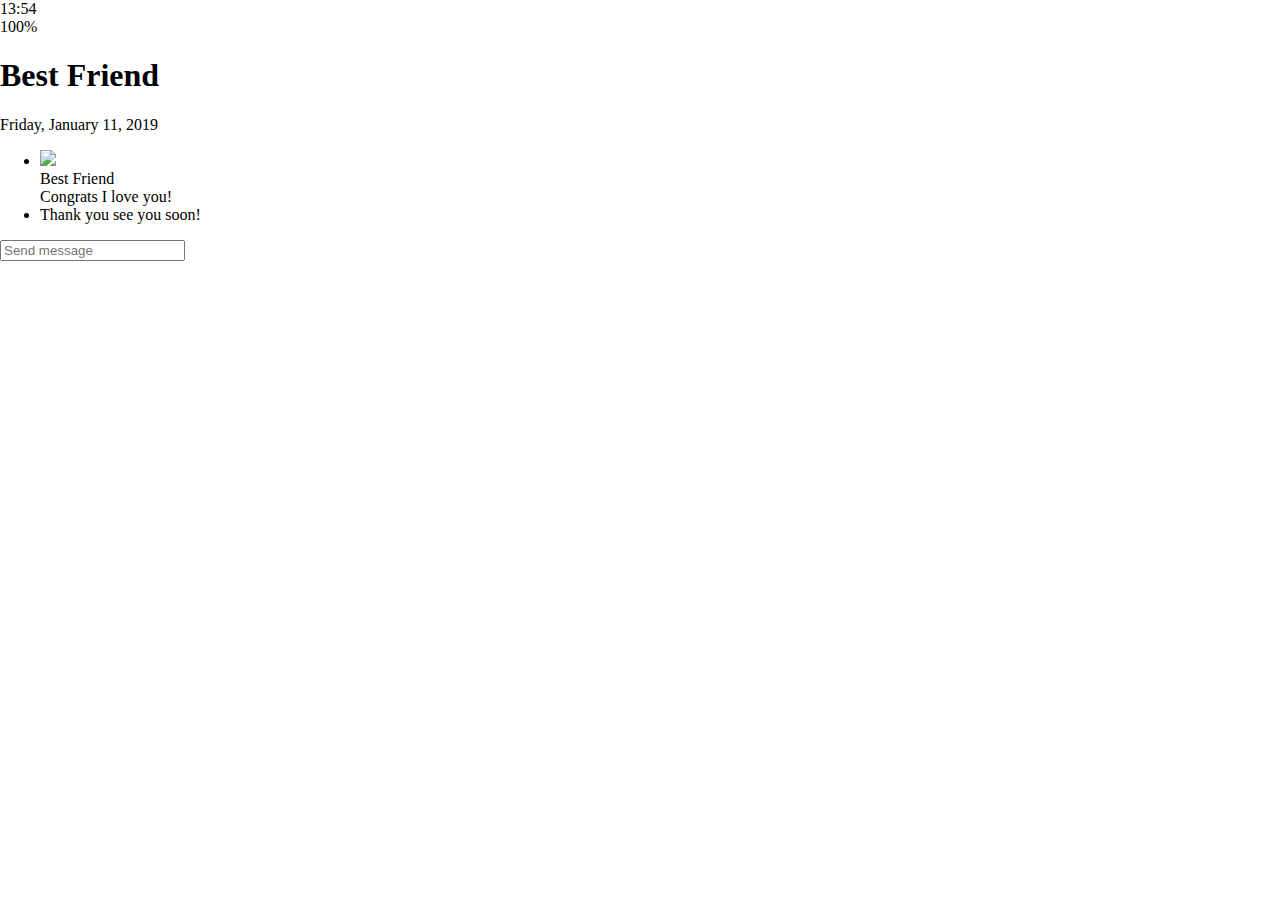
==== chat.html @ d7a87f30 "html files completed (v1)" ====
<!DOCTYPE html>
<html lang="en">
  <head>
    <meta charset="UTF-8" />
    <meta name="viewport" content="width=device-width, initial-scale=1.0" />
    <meta http-equiv="X-UA-Compatible" content="ie=edge" />
    <title>Chat|Cocoa</title>
    <link href="./styles.css" rel="stylesheet" />
    <style>
      body,
      html {
        height: 100%;
        margin: 0;
        padding: 0;
      }
    </style>
    <script
      src="https://kit.fontawesome.com/2d26018d36.js"
      crossorigin="anonymous"
    ></script>
  </head>
  <body>
    <div class="status-bar">
      <div class="status-bar__column">
        <span class="status-bar__clock">13:54</span>
      </div>
      <div class="status-bar__column">
        <i class="fas fa-clock"></i>
        <i class="fas fa-volume-mute"></i>
        <i class="fas fa-wifi"></i>
        <span class="status-bar__battery-level">100%</span>
        <i class="fas fa-battery-full"></i>
      </div>
    </div>
    <header class="header">
      <div class="header__header-column">
        <div class="header__back-btn">
          <a href="index.html">
            <i class="fas fa-arrow-left fa-2x"></i>
          </a>
        </div>
        <h1 class="header__title">Best Friend</h1>
      </div>
      <div class="header__header-column">
        <span class="header__icon">
          <i class="fas fa-search"></i>
        </span>
        <div class="header__icon">
          <i class="fas fa-bars"></i>
        </div>
      </div>
    </header>
    <main class="chat">
      <span class="chat__timestamp">Friday, January 11, 2019</span>
      <ul class="chat__messages">
        <li class="incoming-message message">
          <img src="images/avatar.png" class="g-avatar message-avatar" />
          <div class="message__content">
            <span class="message__author">Best Friend</span>
            <div class="message__bubble">Congrats I love you!</div>
          </div>
          <span class="message__timestamp"></span>
        </li>
        <li class="incoming-message message">
          <div class="message__content">
            <span class="message__timestamp"></span>
            <div class="message__bubble">Thank you see you soon!</div>
          </div>
        </li>
      </ul>
    </main>
    <div class="chat__write">
      <div class="chat__write-column"><i class="far fa-plus-square"></i></div>
      <div class="chat__write-column">
        <input
          type="text"
          placeholder="Send message"
          class="chat__write-input"
        />
      </div>
      <div class="chat__write-column">
        <span class="chat__write-icon"><i class="far fa-smile-wink"></i></span>
        <span class="chat__write-icon"><i class="fas fa-microphone"></i></span>
      </div>
    </div>
  </body>
</html>
---- styles.css ----

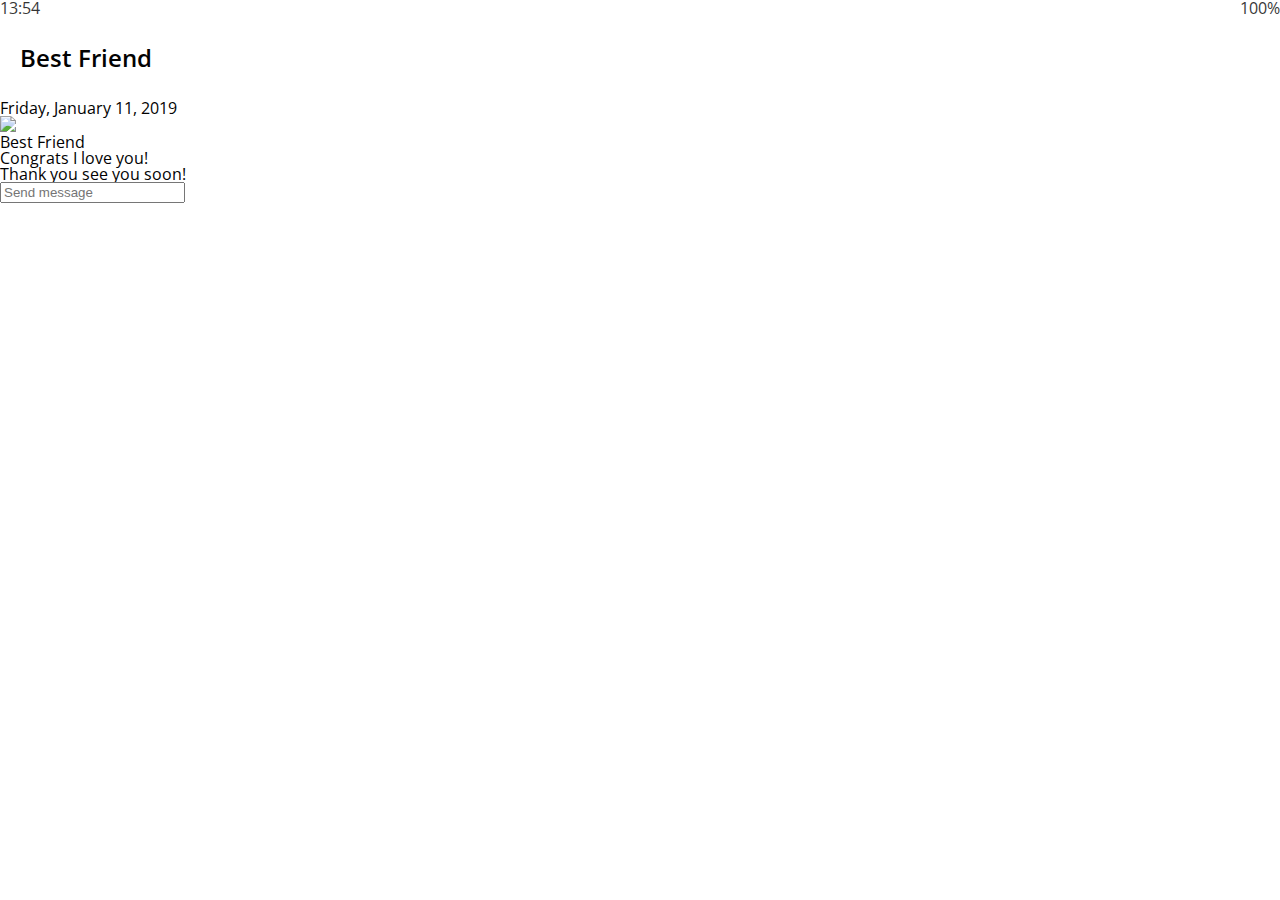
==== commit e2f1c010: "css-statusbar, header, NavigationBar, Friend component, Friends screen" ====
--- a/chat.html
+++ b/chat.html
@@ -5,7 +5,7 @@
     <meta name="viewport" content="width=device-width, initial-scale=1.0" />
     <meta http-equiv="X-UA-Compatible" content="ie=edge" />
     <title>Chat|Cocoa</title>
-    <link href="./styles.css" rel="stylesheet" />
+    <link href="css/styles.css" rel="stylesheet" />
     <style>
       body,
       html {
@@ -36,7 +36,7 @@
       <div class="header__header-column">
         <div class="header__back-btn">
           <a href="index.html">
-            <i class="fas fa-arrow-left fa-2x"></i>
+            <i class="fas fa-arrow-left"></i>
           </a>
         </div>
         <h1 class="header__title">Best Friend</h1>
@@ -45,16 +45,16 @@
         <span class="header__icon">
           <i class="fas fa-search"></i>
         </span>
-        <div class="header__icon">
+        <span class="header__icon">
           <i class="fas fa-bars"></i>
-        </div>
+        </span>
       </div>
     </header>
     <main class="chat">
       <span class="chat__timestamp">Friday, January 11, 2019</span>
       <ul class="chat__messages">
         <li class="incoming-message message">
-          <img src="images/avatar.png" class="g-avatar message-avatar" />
+          <img src="images/avatar.png" class="message-avatar" />
           <div class="message__content">
             <span class="message__author">Best Friend</span>
             <div class="message__bubble">Congrats I love you!</div>
--- a/css/styles.css
+++ b/css/styles.css
@@ -0,0 +1,24 @@
+@import url("https://fonts.googleapis.com/css?family=Open+Sans:400,600");
+@import "reset.css";
+@import "status-bar.css";
+@import "header.css";
+@import "nav-bar.css";
+@import "friend.css";
+@import "friends.css";
+
+* {
+  box-sizing: border-box;
+}
+
+body {
+  background-color: white;
+  padding: 10px 20px;
+  color: #020202;
+  font-family: "Open Sans", -apple-system, BlinkMacSystemFont, "Segoe UI",
+    Roboto, Oxygen, Ubuntu, Cantarell, "Open Sans", "Helvetica Neue", sans-serif;
+}
+
+a {
+  color: inherit;
+  text-decoration: none;
+}
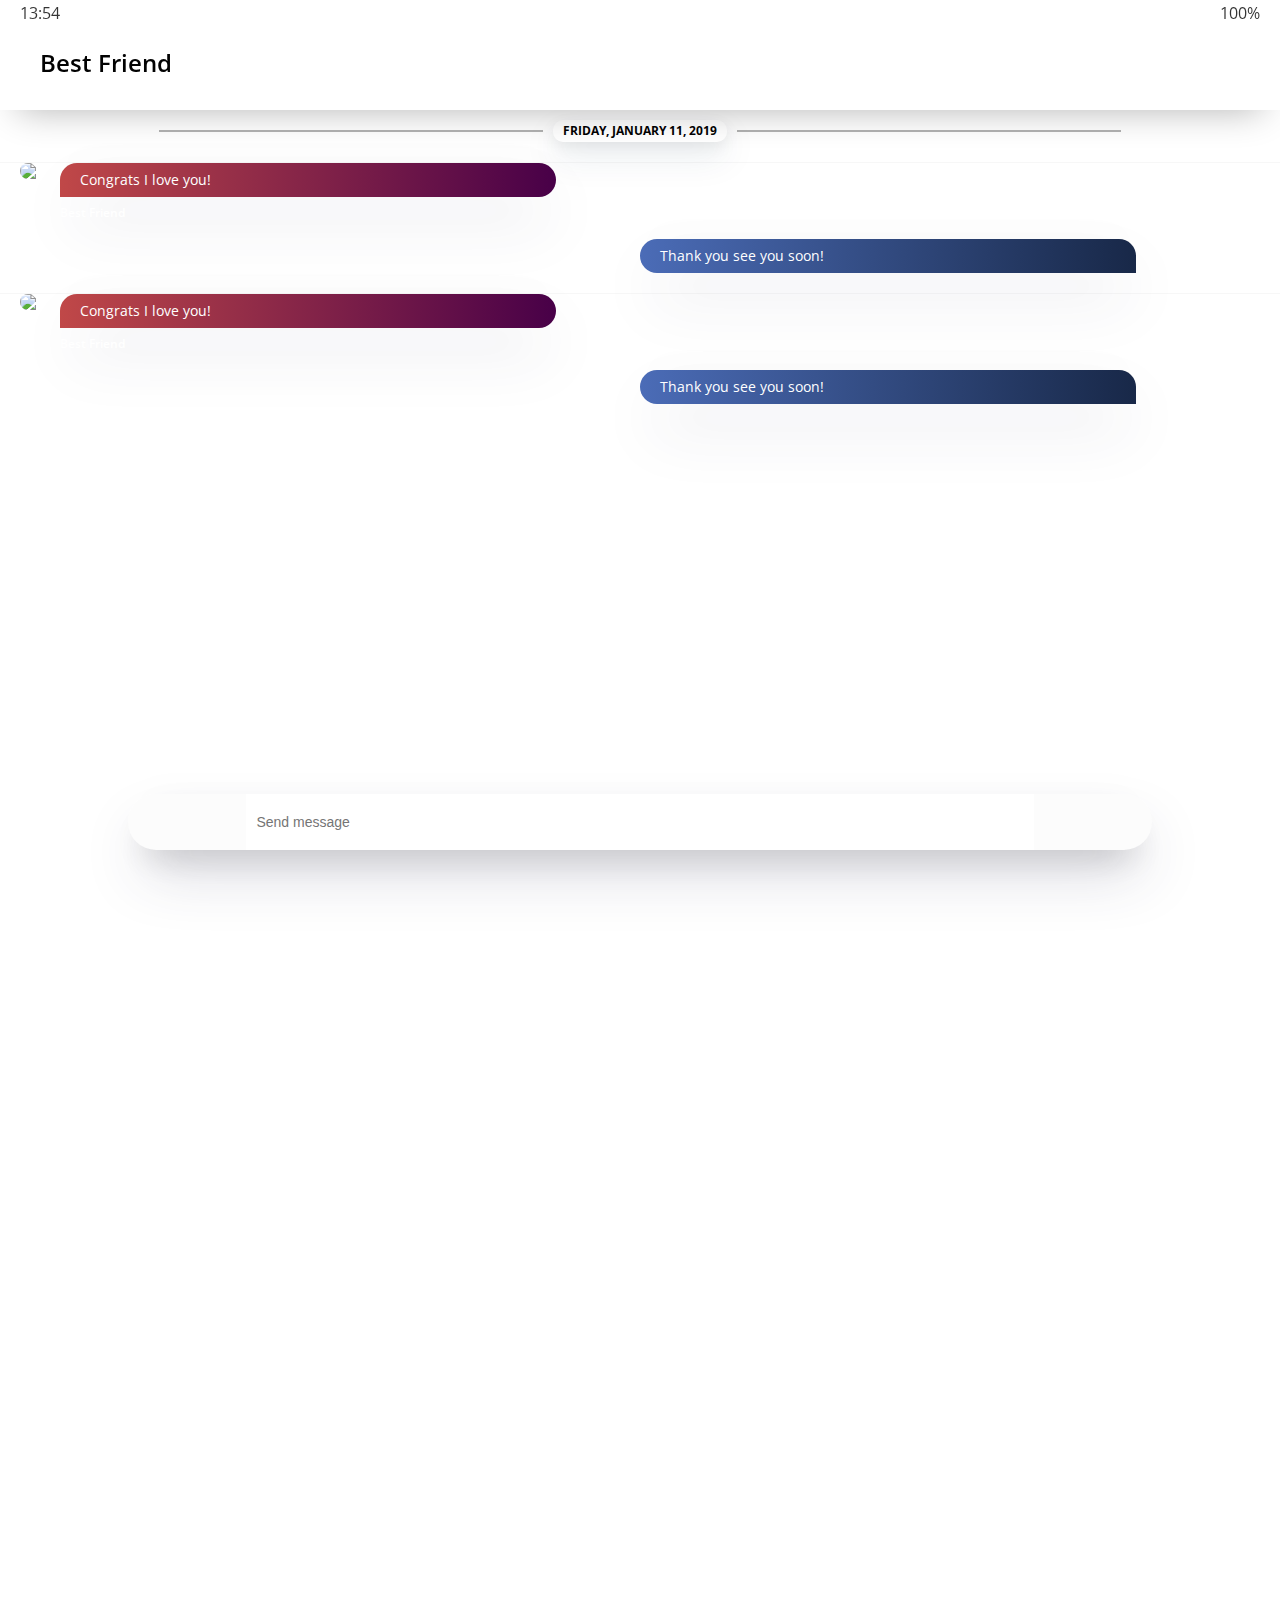
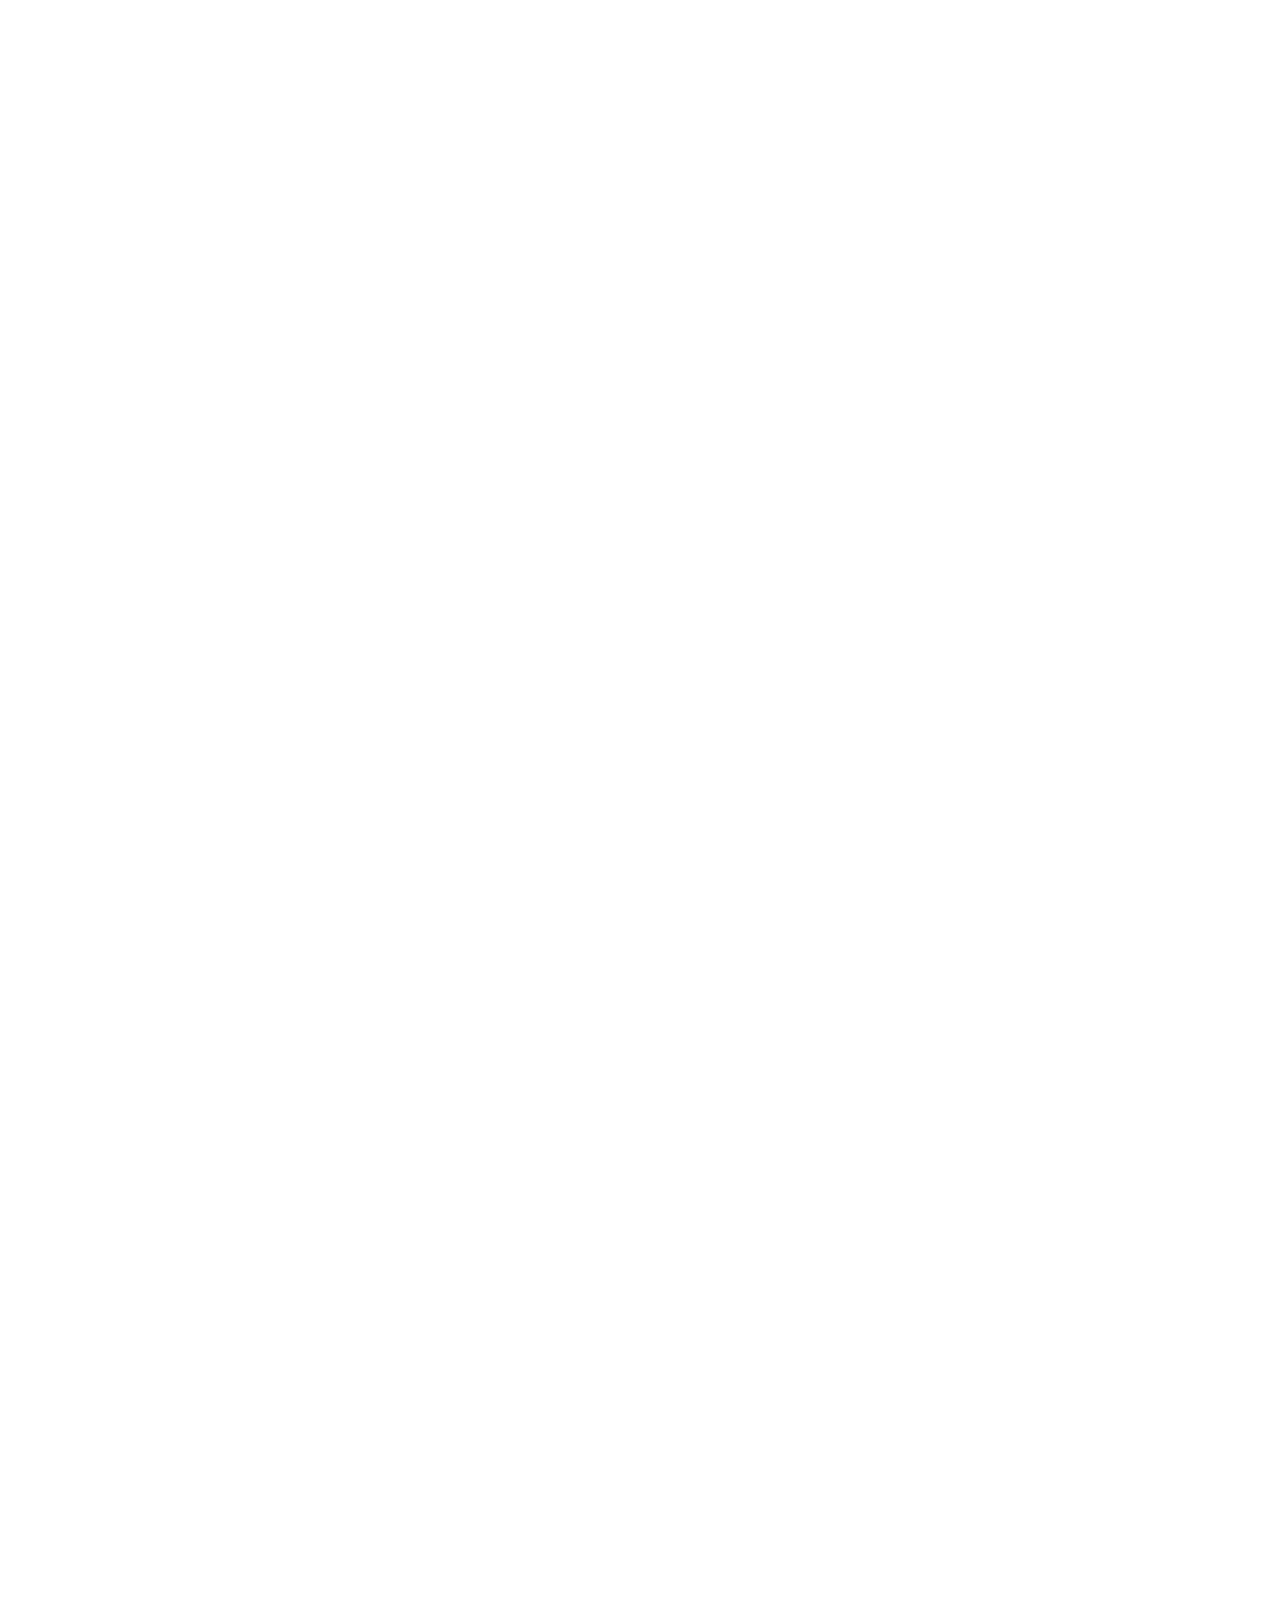
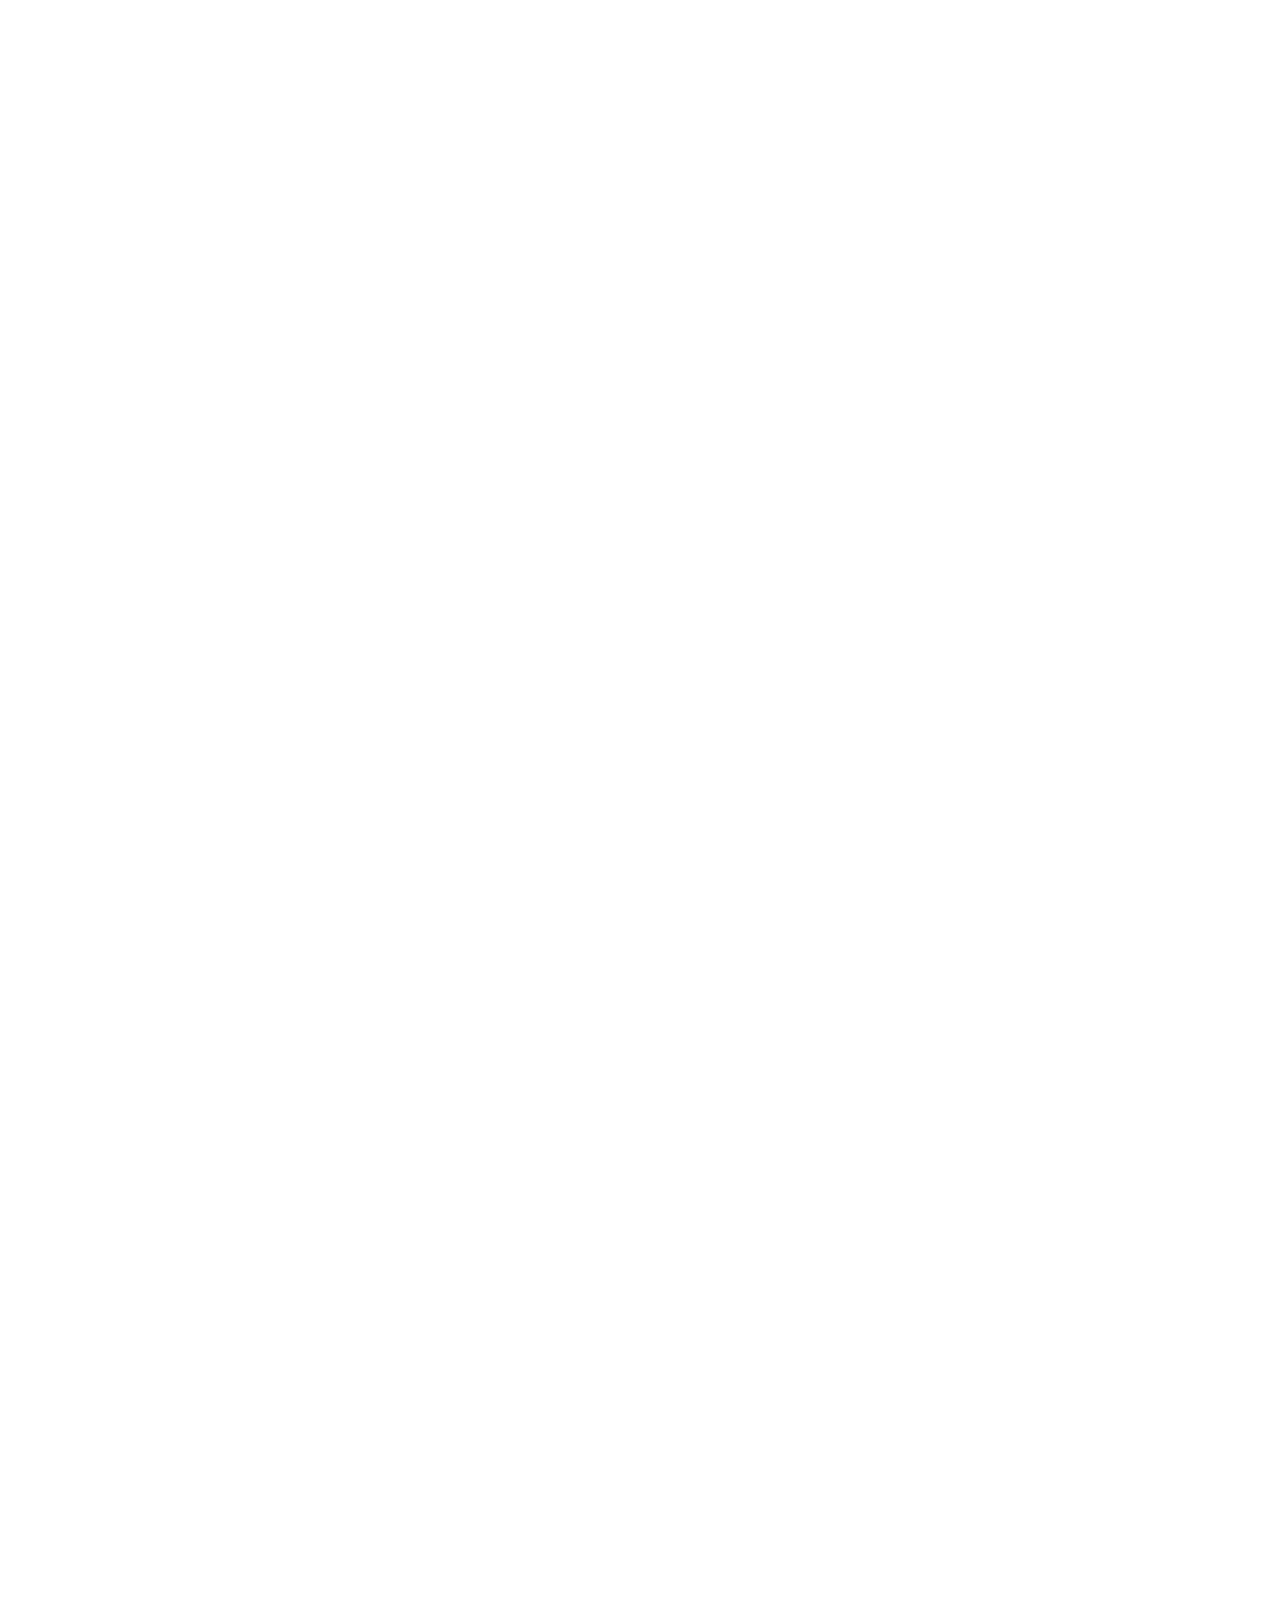
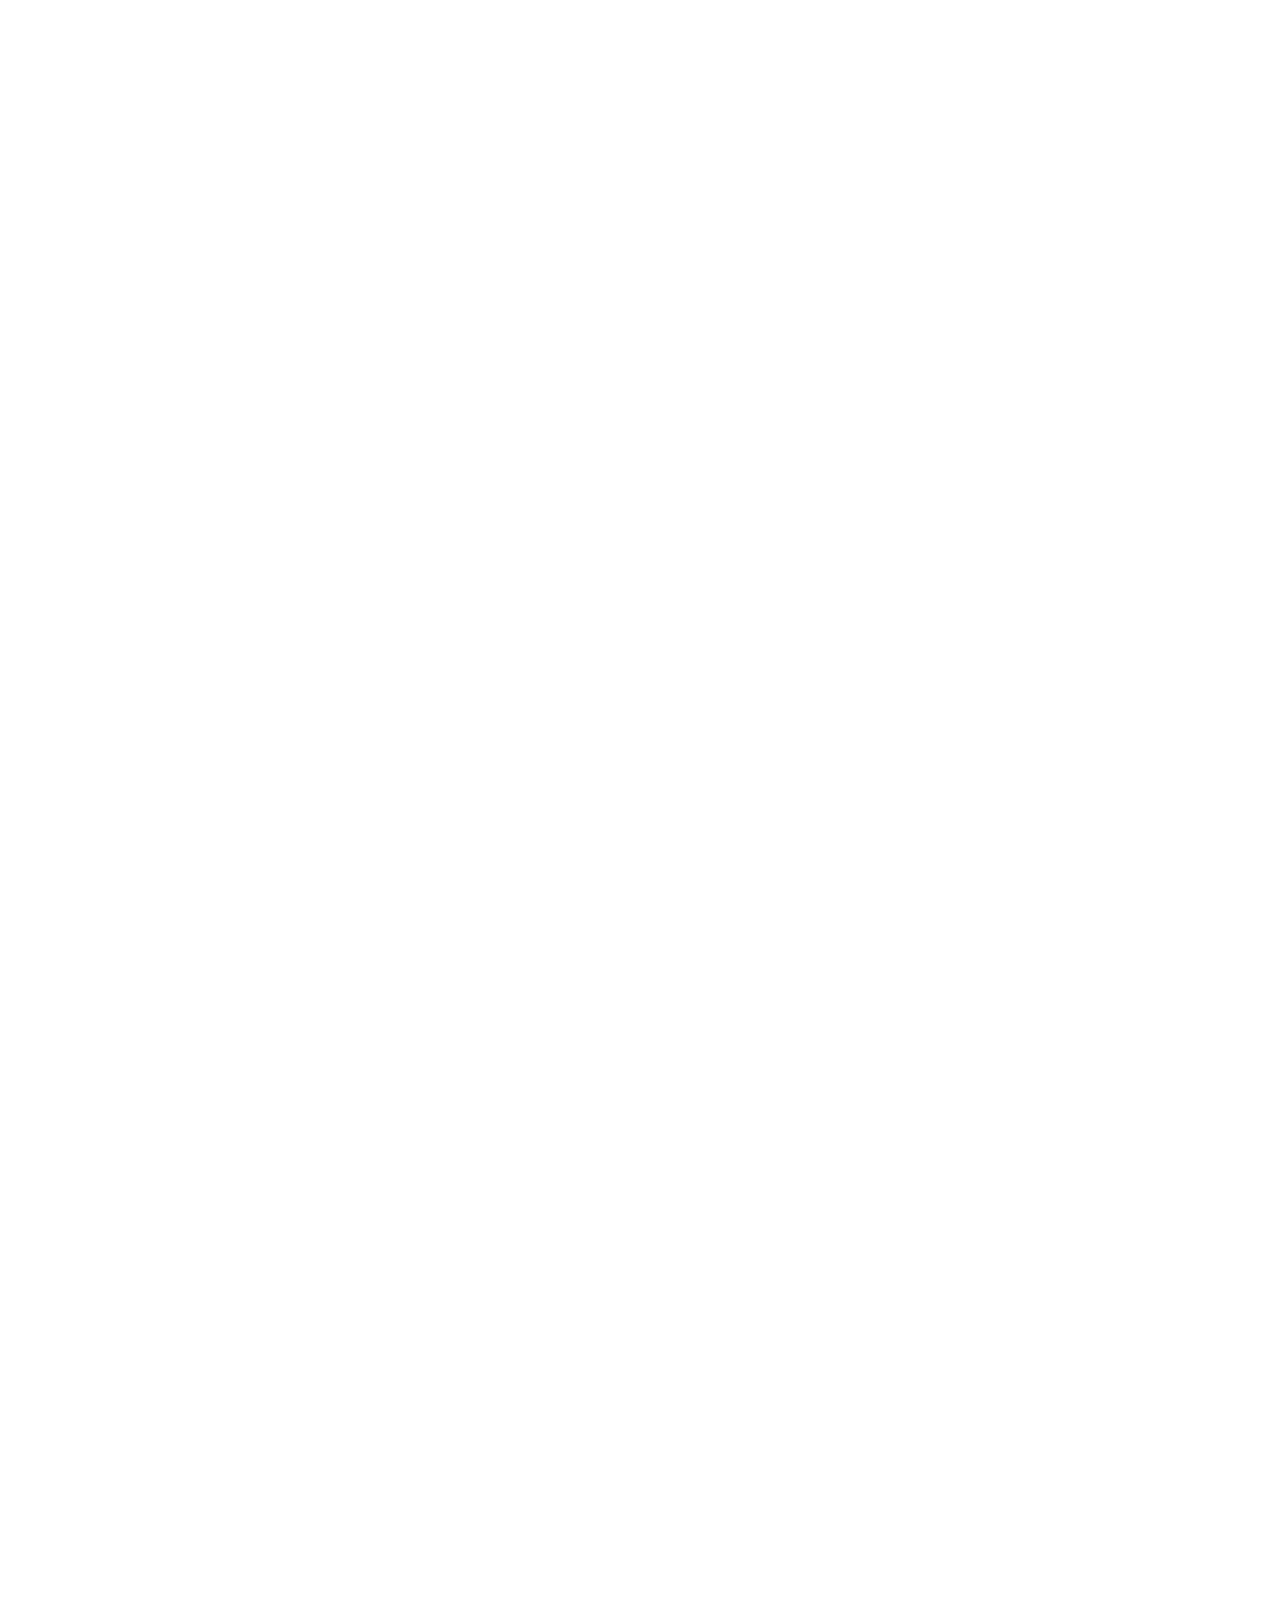
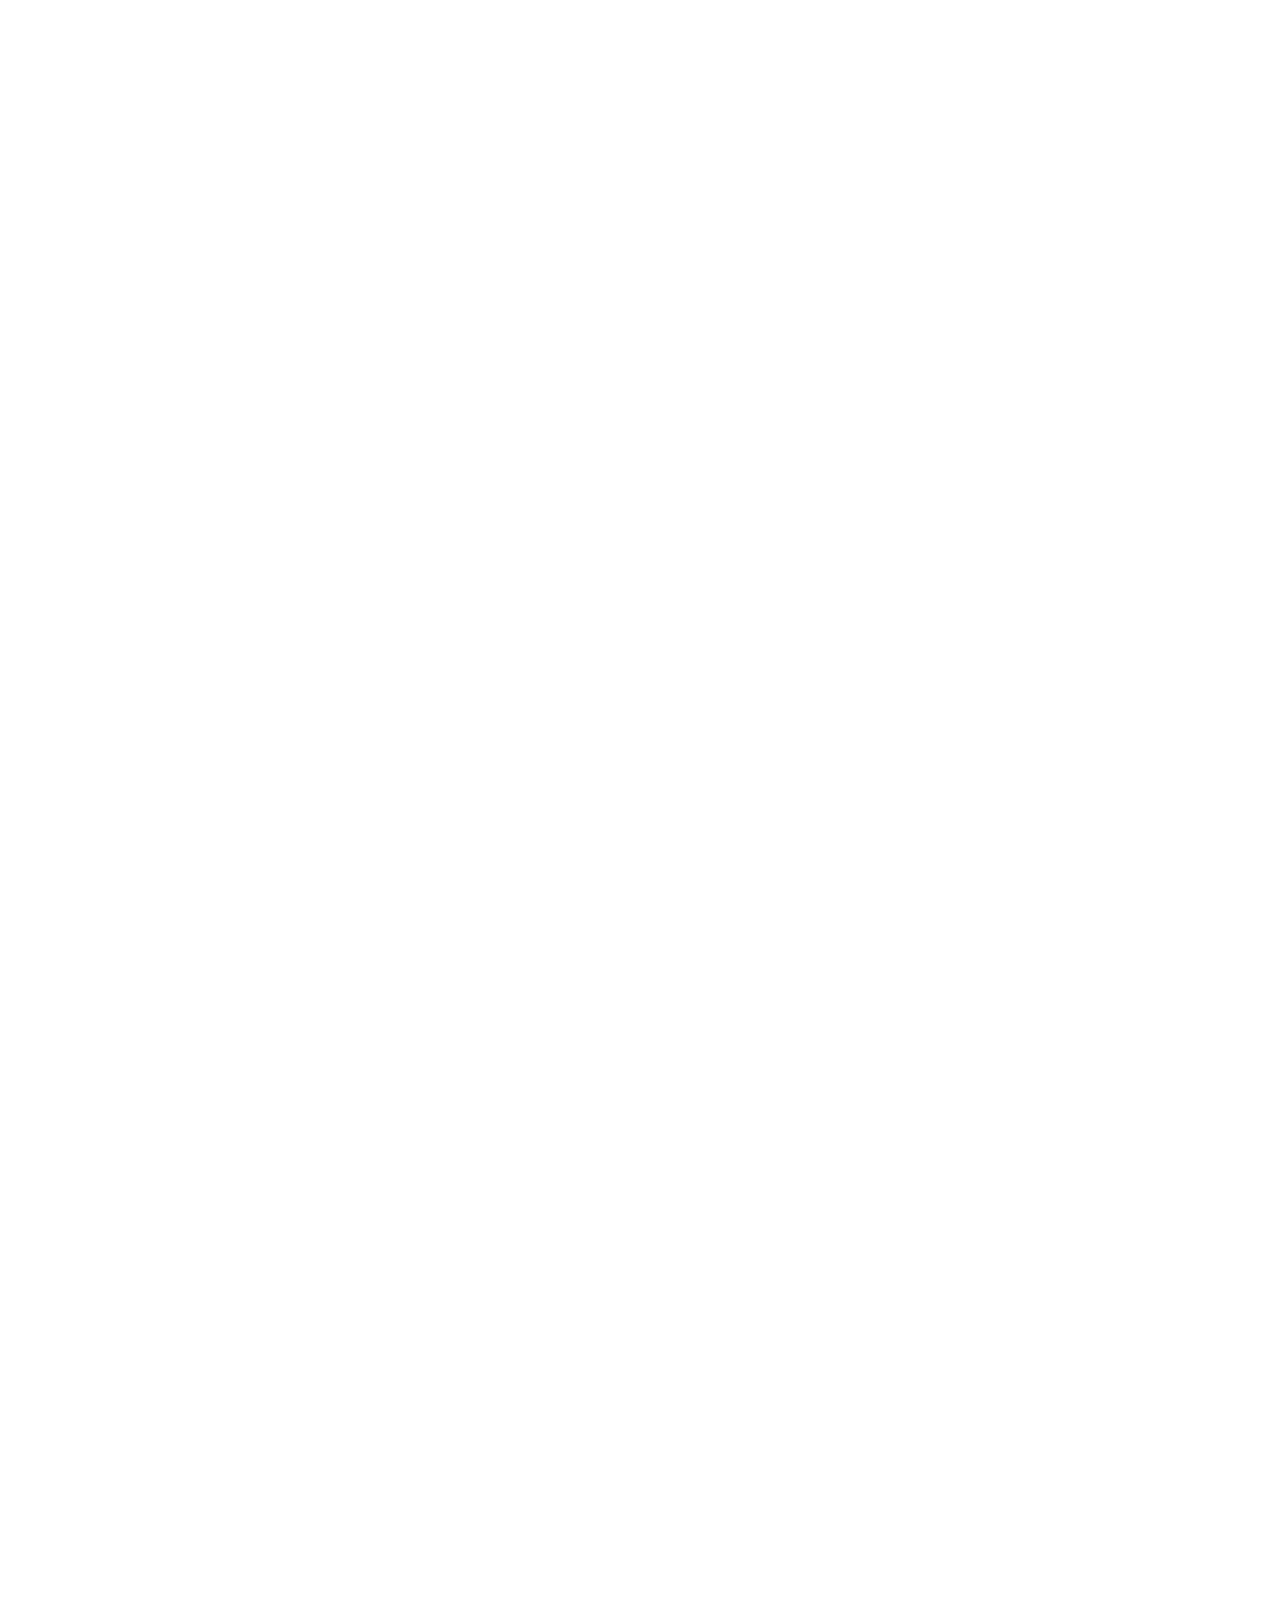
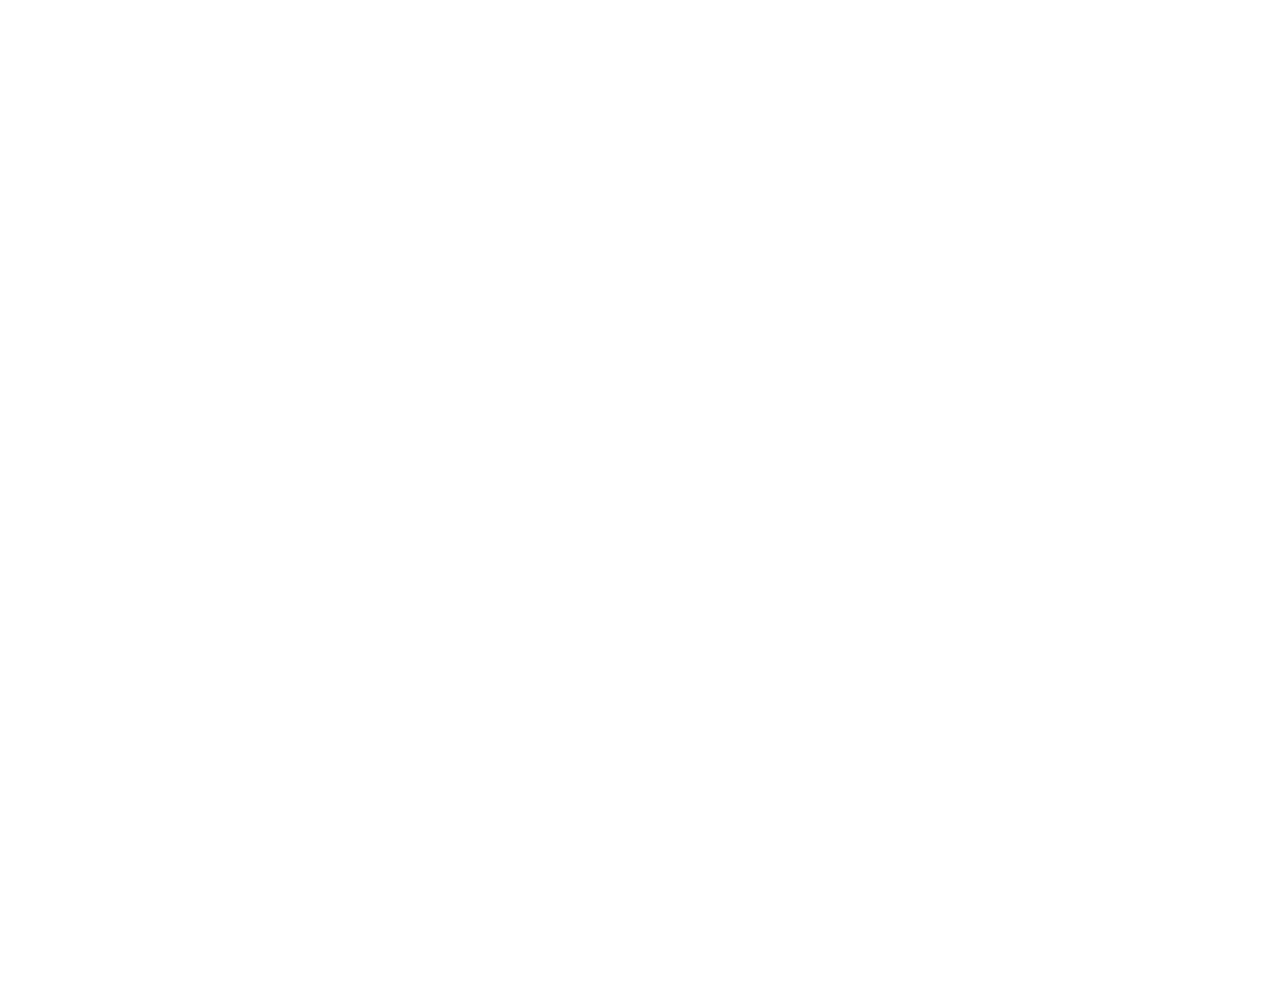
==== commit 9bad827d: "css for chat screen completed" ====
--- a/chat.html
+++ b/chat.html
@@ -6,68 +6,86 @@
     <meta http-equiv="X-UA-Compatible" content="ie=edge" />
     <title>Chat|Cocoa</title>
     <link href="css/styles.css" rel="stylesheet" />
-    <style>
-      body,
-      html {
-        height: 100%;
-        margin: 0;
-        padding: 0;
-      }
-    </style>
+
     <script
       src="https://kit.fontawesome.com/2d26018d36.js"
       crossorigin="anonymous"
     ></script>
   </head>
-  <body>
-    <div class="status-bar">
-      <div class="status-bar__column">
-        <span class="status-bar__clock">13:54</span>
+  <body class="chat-body">
+    <div class="header-wrapper">
+      <div class="status-bar">
+        <div class="status-bar__column">
+          <span class="status-bar__clock">13:54</span>
+        </div>
+        <div class="status-bar__column">
+          <i class="fas fa-clock"></i>
+          <i class="fas fa-volume-mute"></i>
+          <i class="fas fa-wifi"></i>
+          <span class="status-bar__battery-level">100%</span>
+          <i class="fas fa-battery-full"></i>
+        </div>
       </div>
-      <div class="status-bar__column">
-        <i class="fas fa-clock"></i>
-        <i class="fas fa-volume-mute"></i>
-        <i class="fas fa-wifi"></i>
-        <span class="status-bar__battery-level">100%</span>
-        <i class="fas fa-battery-full"></i>
-      </div>
+      <header class="header">
+        <div class="header__header-column">
+          <div class="header__back-btn">
+            <a href="index.html">
+              <i class="fas fa-arrow-left"></i>
+            </a>
+          </div>
+          <h1 class="header__title">Best Friend</h1>
+        </div>
+        <div class="header__header-column">
+          <span class="header__icon">
+            <i class="fas fa-search"></i>
+          </span>
+          <span class="header__icon">
+            <i class="fas fa-bars"></i>
+          </span>
+        </div>
+      </header>
     </div>
-    <header class="header">
-      <div class="header__header-column">
-        <div class="header__back-btn">
-          <a href="index.html">
-            <i class="fas fa-arrow-left"></i>
-          </a>
+    <main class="chat-screen">
+        <div class="chat__timestamp-container">
+        <div class="chat__timestamp-bar"></div>
+        <span class="chat__timestamp">Friday, January 11, 2019</span>
+        <div class="chat__timestamp-bar"></div>
         </div>
-        <h1 class="header__title">Best Friend</h1>
-      </div>
-      <div class="header__header-column">
-        <span class="header__icon">
-          <i class="fas fa-search"></i>
-        </span>
-        <span class="header__icon">
-          <i class="fas fa-bars"></i>
-        </span>
-      </div>
-    </header>
-    <main class="chat">
-      <span class="chat__timestamp">Friday, January 11, 2019</span>
       <ul class="chat__messages">
+
         <li class="incoming-message message">
           <img src="images/avatar.png" class="message-avatar" />
           <div class="message__content">
+            <span class="message__bubble">Congrats I love you!</span>
             <span class="message__author">Best Friend</span>
-            <div class="message__bubble">Congrats I love you!</div>
           </div>
           <span class="message__timestamp"></span>
         </li>
-        <li class="incoming-message message">
+        <li class="sent-message message">
           <div class="message__content">
             <span class="message__timestamp"></span>
-            <div class="message__bubble">Thank you see you soon!</div>
+            <span class="message__bubble">Thank you see you soon!</span>
           </div>
         </li>
       </ul>
+      <ul class="chat__messages">
+
+        <li class="incoming-message message">
+          <img src="images/avatar.png" class="message-avatar" />
+          <div class="message__content">
+            <span class="message__bubble">Congrats I love you!</span>
+            <span class="message__author">Best Friend</span>
+          </div>
+          <span class="message__timestamp"></span>
+        </li>
+        <li class="sent-message message">
+          <div class="message__content">
+            <span class="message__timestamp"></span>
+            <span class="message__bubble">Thank you see you soon!</span>
+          </div>
+        </li>
+      </ul>
+
     </main>
     <div class="chat__write">
       <div class="chat__write-column"><i class="far fa-plus-square"></i></div>
--- a/css/styles.css
+++ b/css/styles.css
@@ -1,10 +1,14 @@
-@import url("https://fonts.googleapis.com/css?family=Open+Sans:400,600");
+@import url("https://fonts.googleapis.com/css?family=Open+Sans:300,400,600");
 @import "reset.css";
 @import "status-bar.css";
 @import "header.css";
 @import "nav-bar.css";
 @import "friend.css";
 @import "friends.css";
+@import "find.css";
+@import "more.css";
+@import "settings.css";
+@import "chat.css";
 
 * {
   box-sizing: border-box;
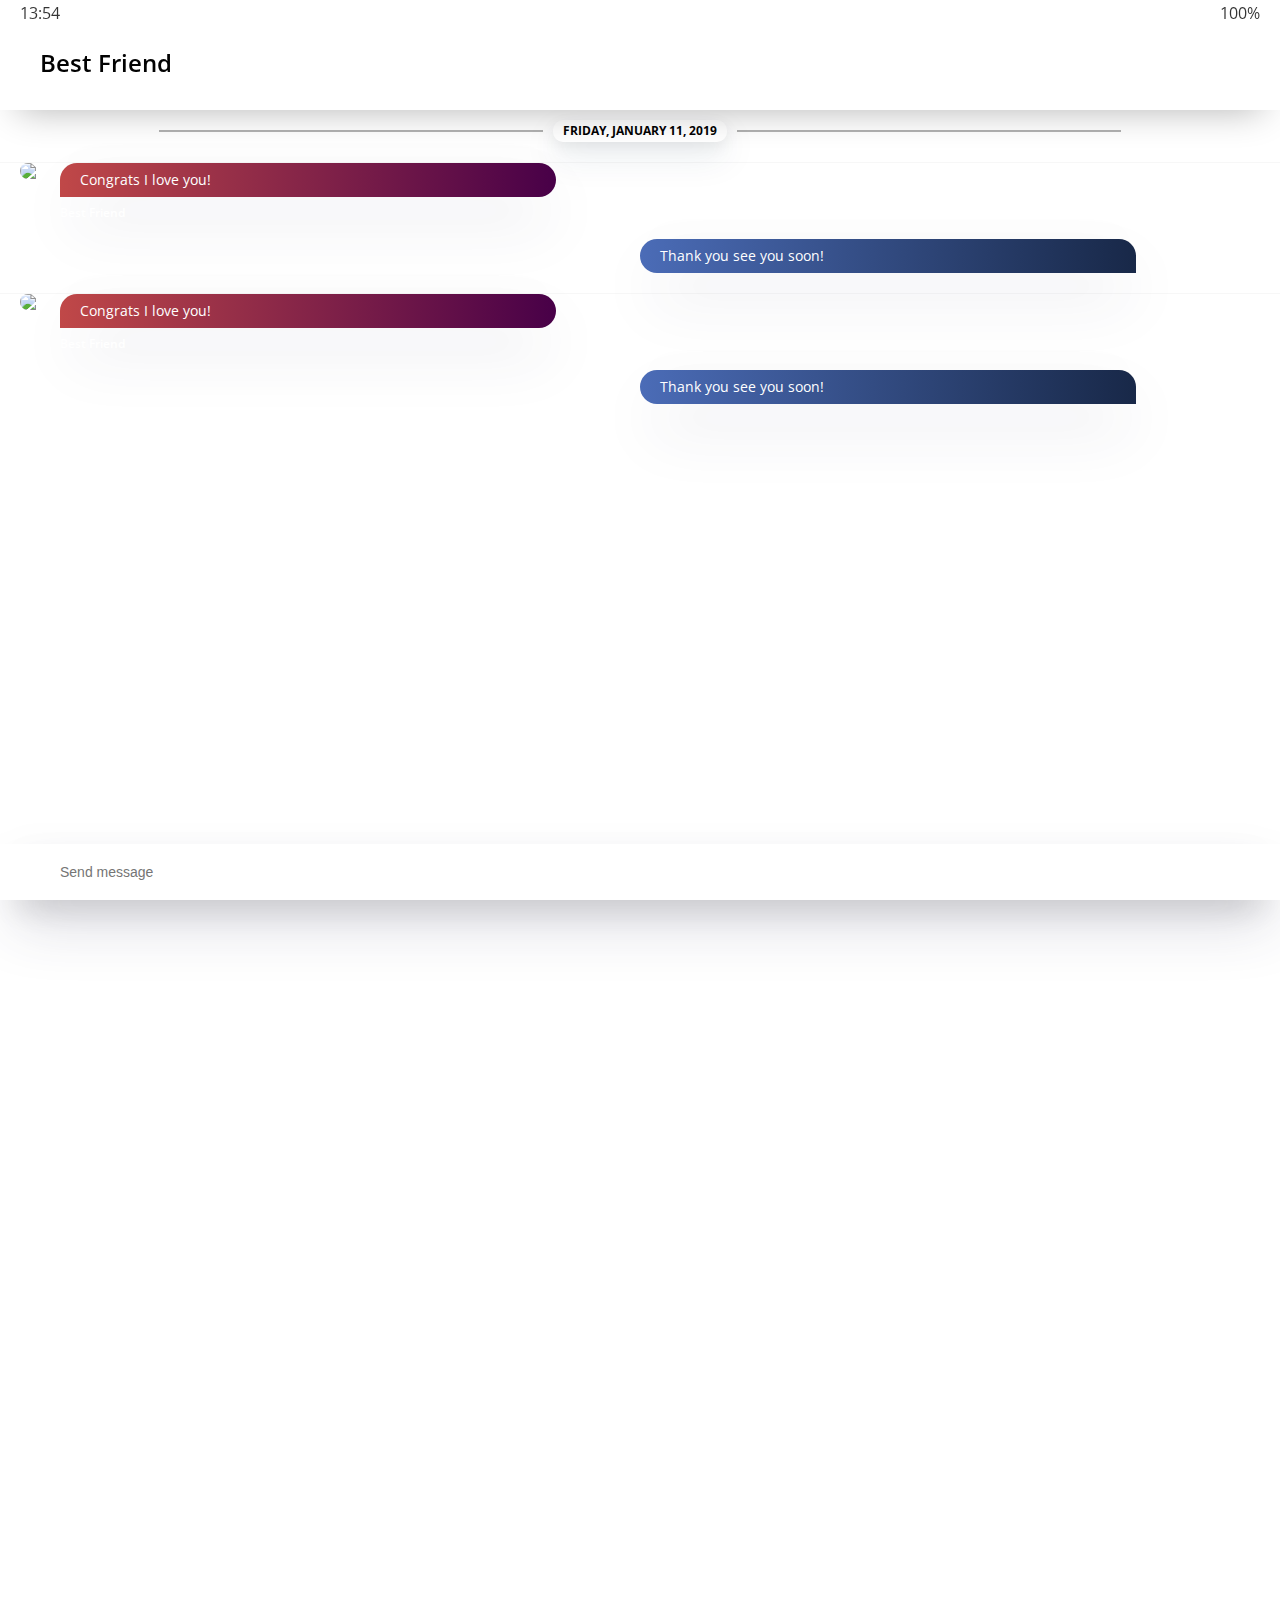
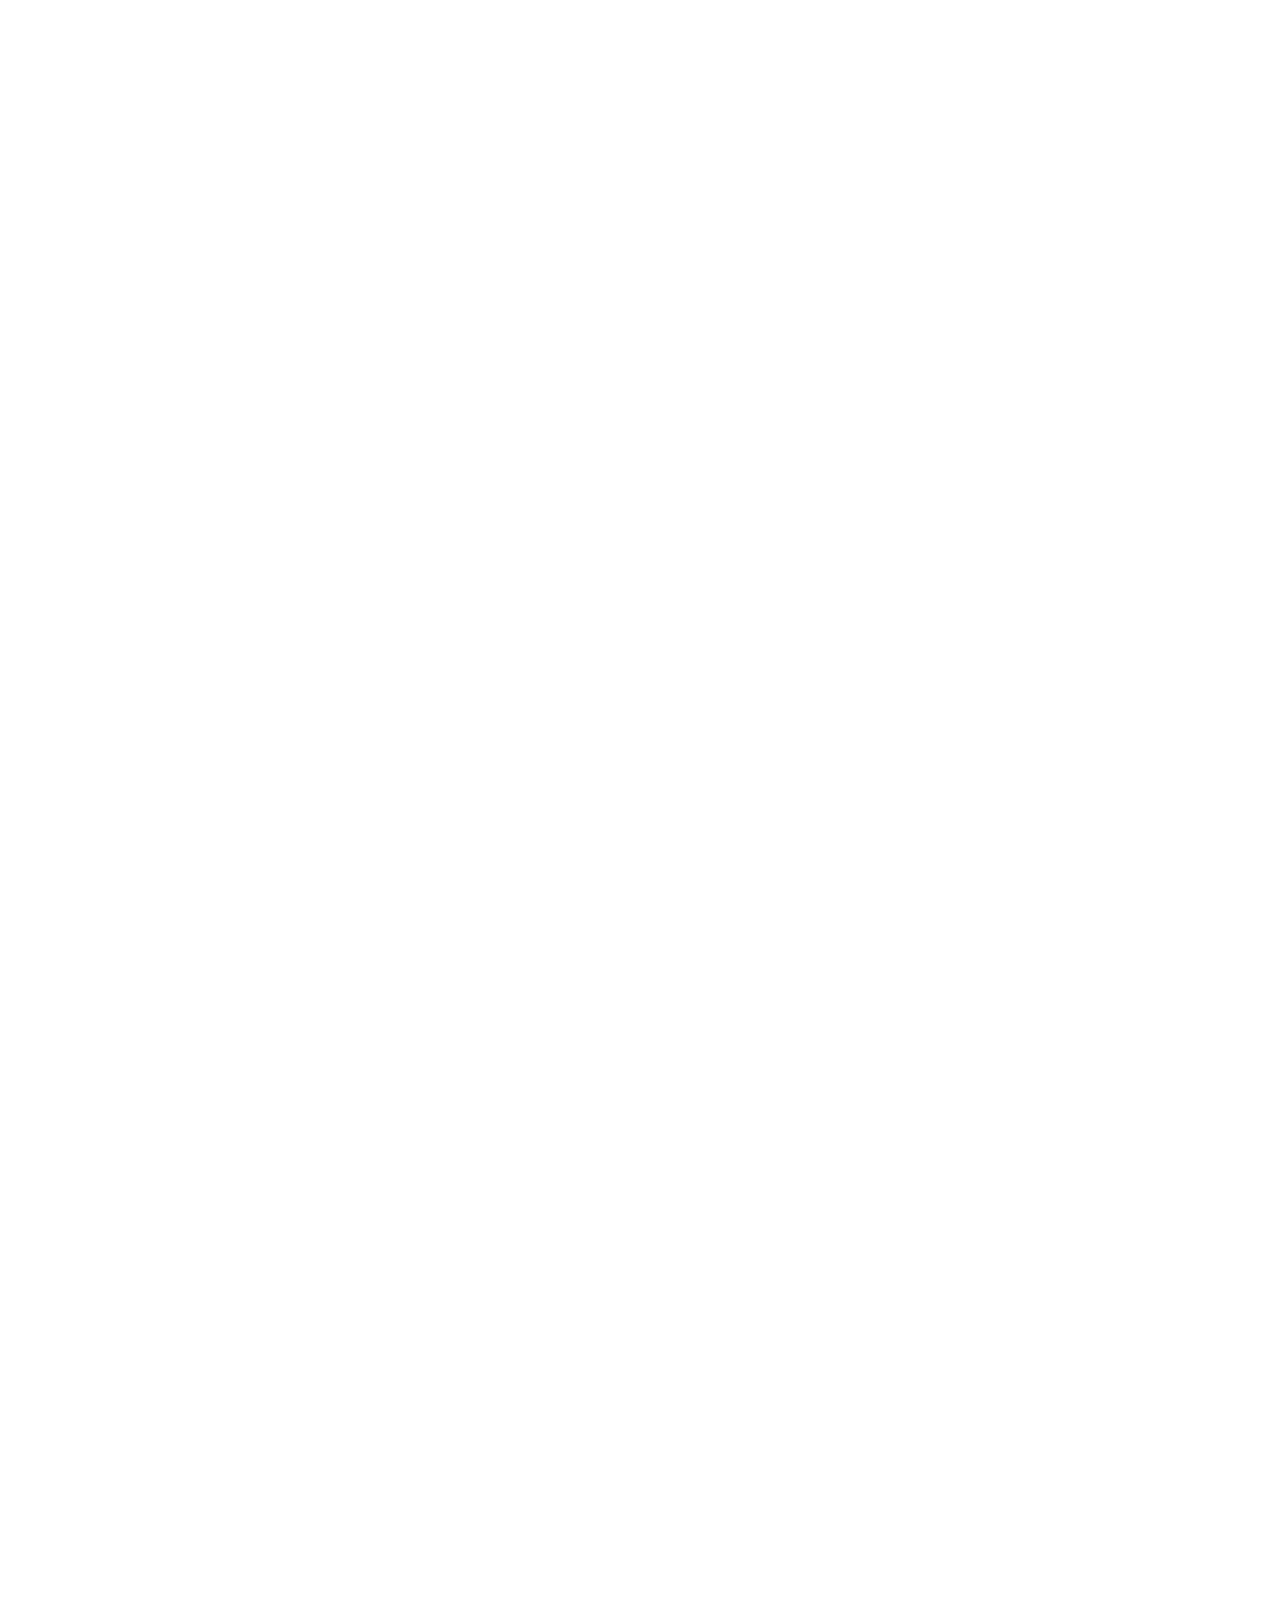
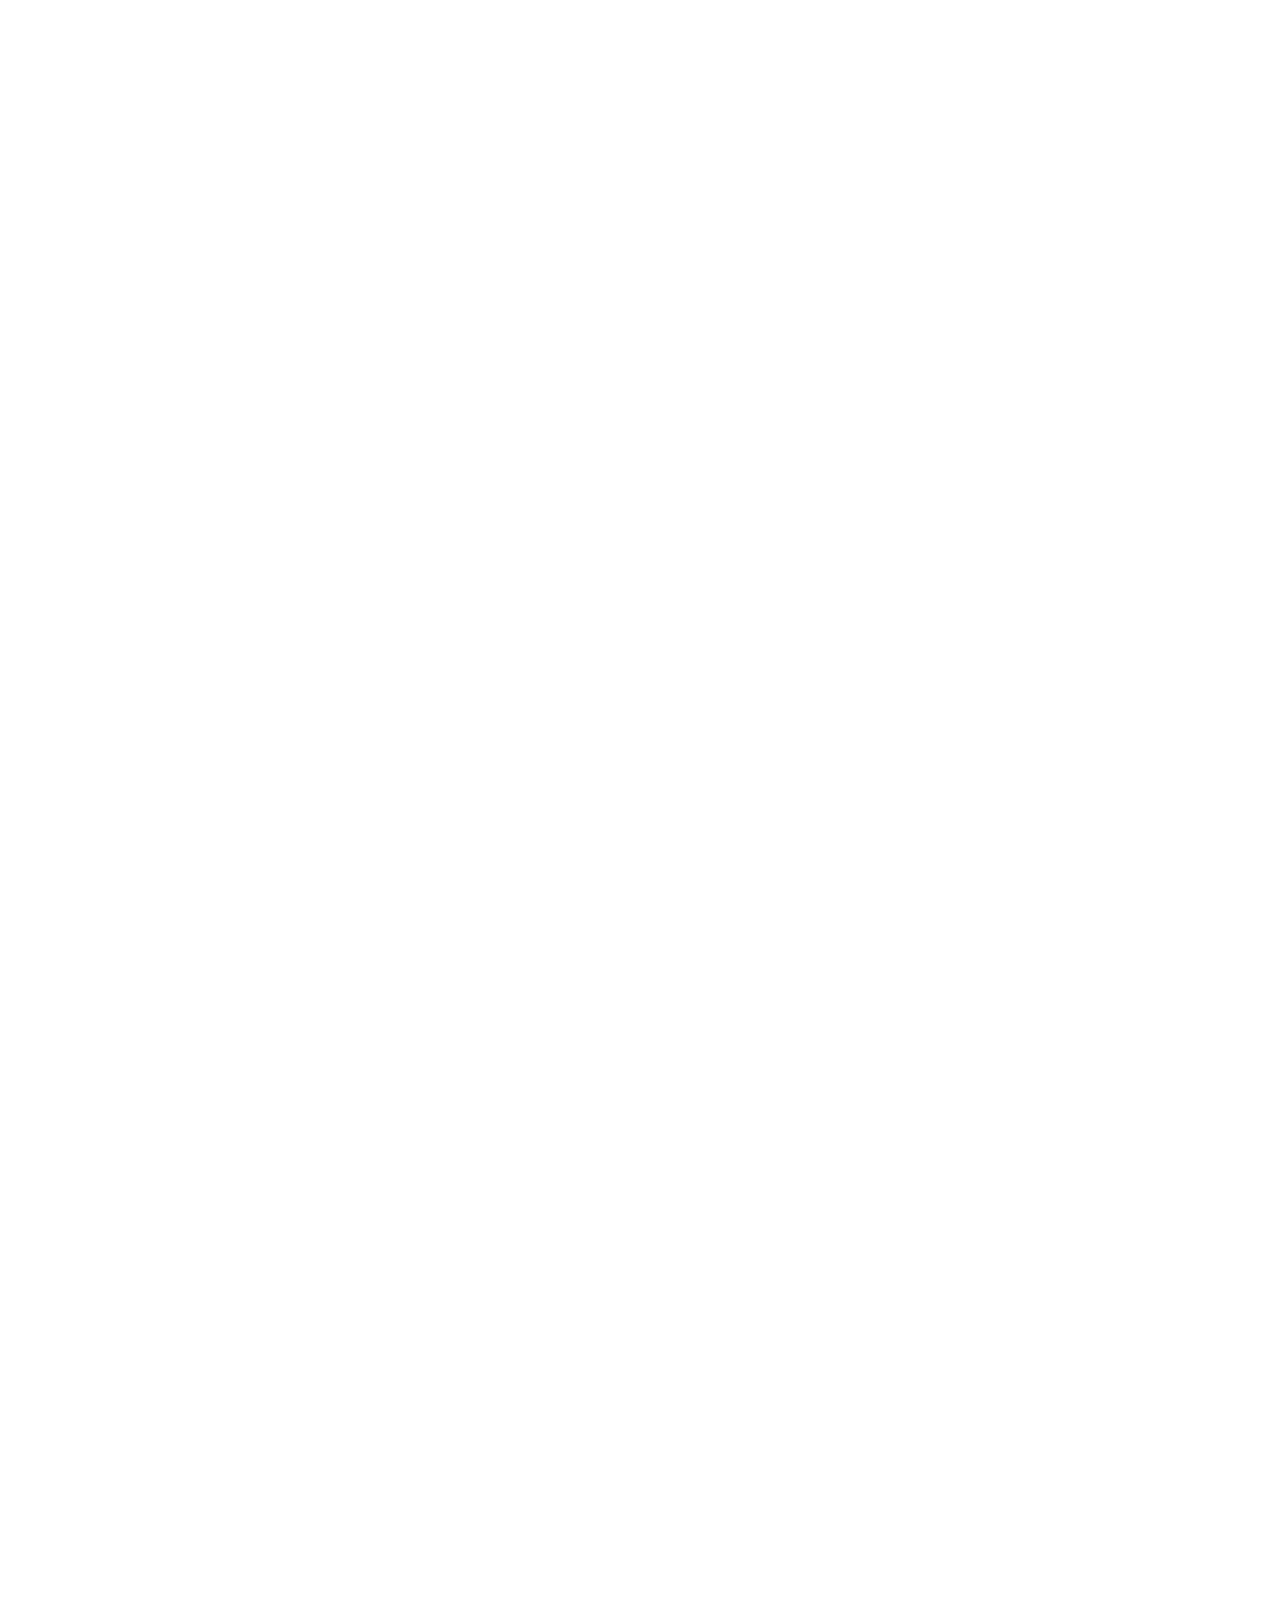
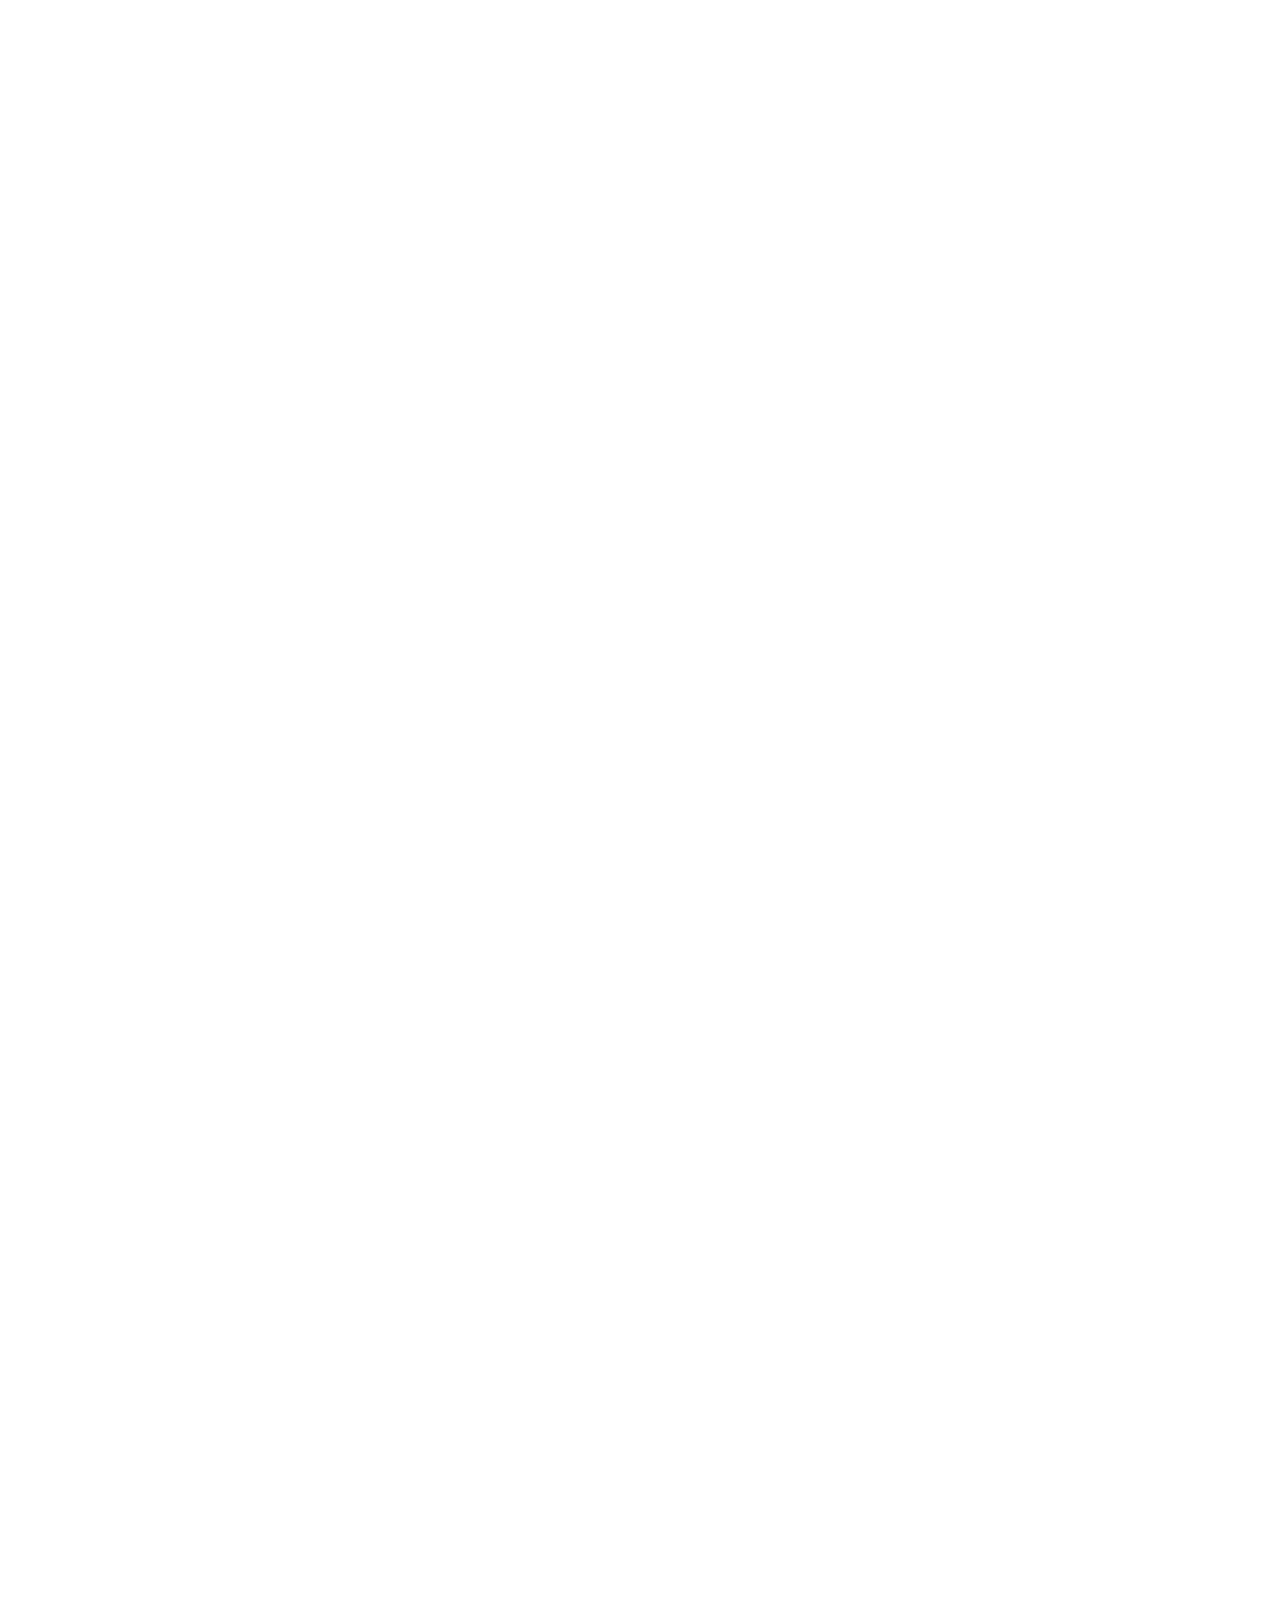
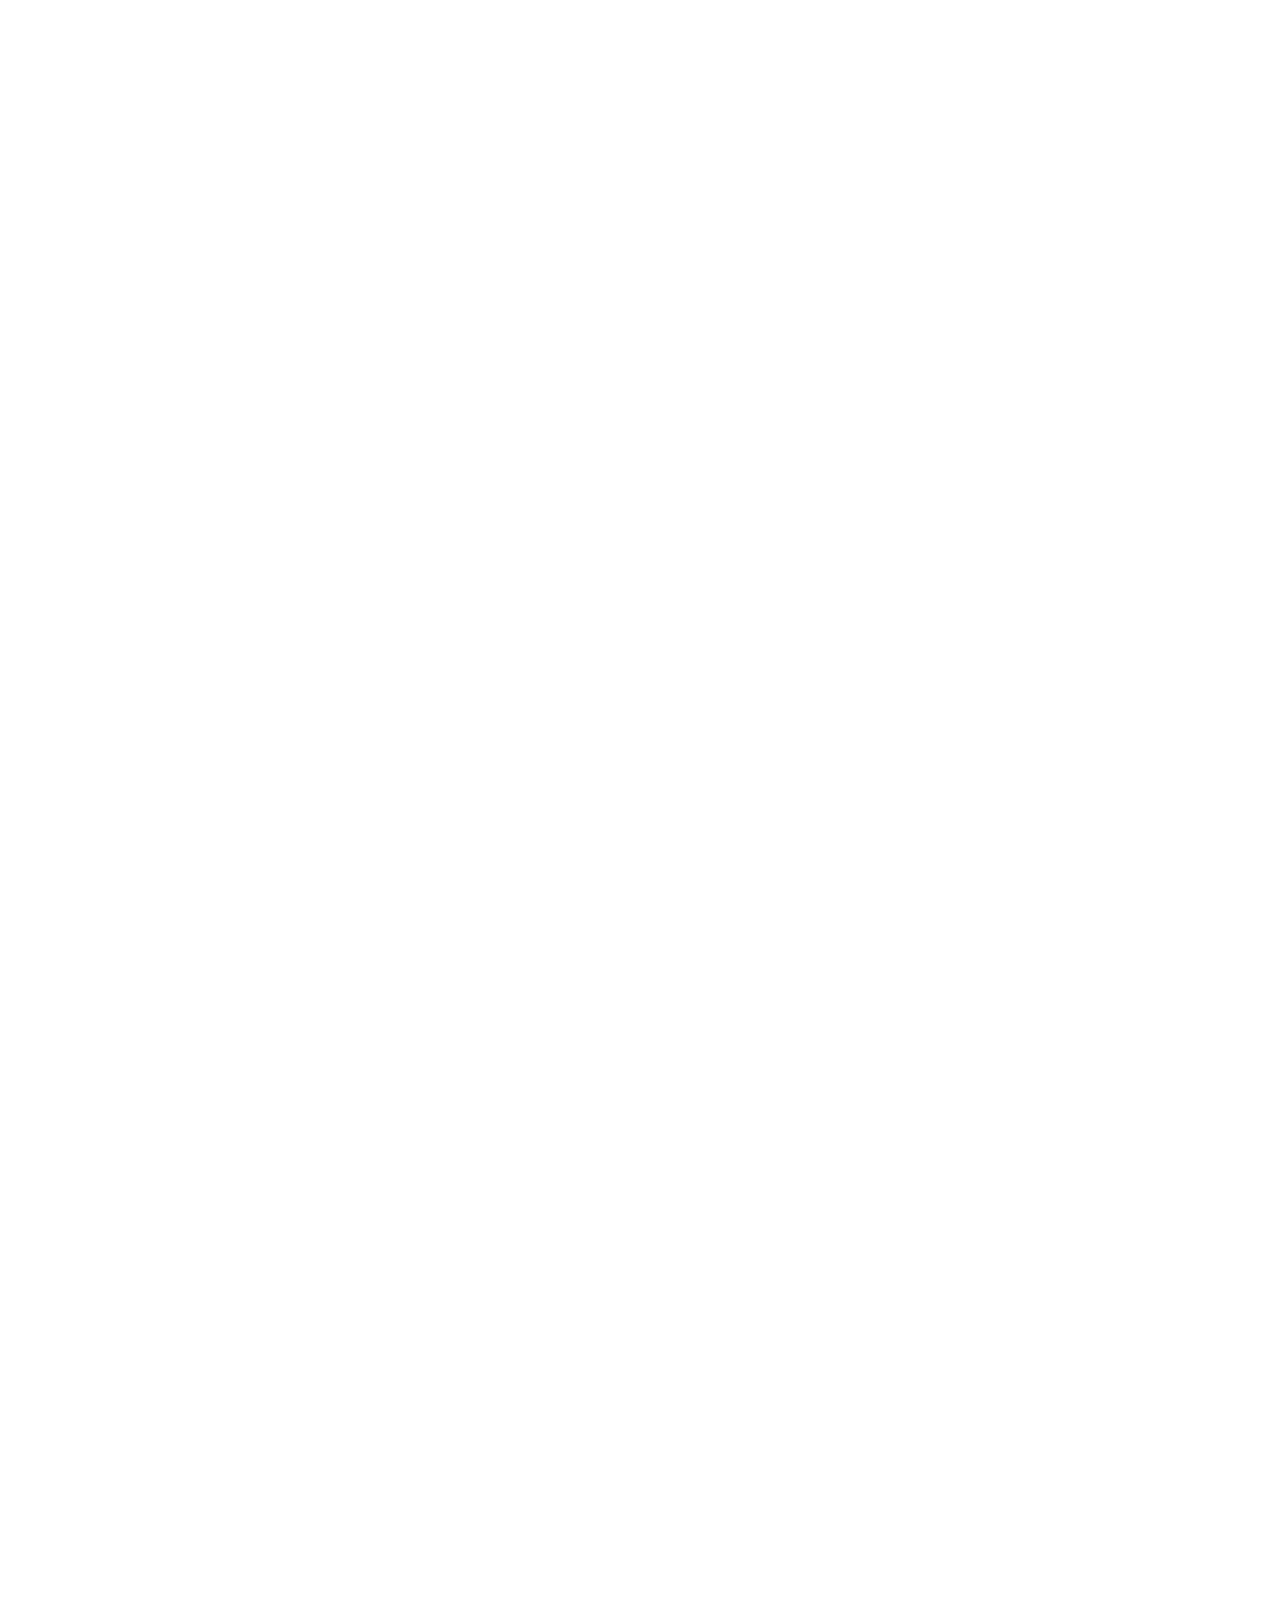
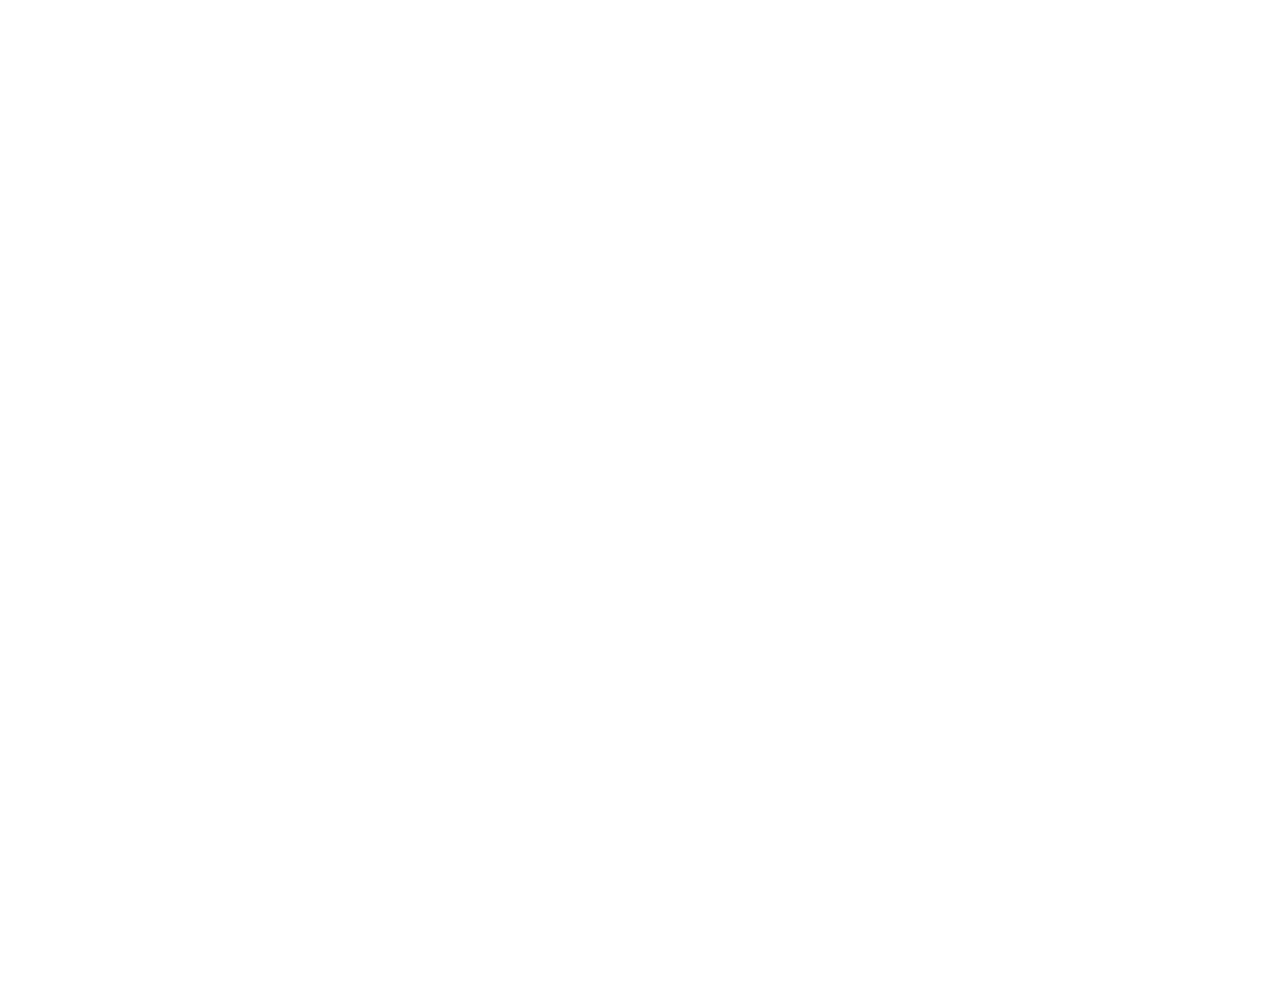
==== commit f295b978: "Animation(spin, fadeIn, float...) function added to Chat Screen" ====
--- a/chat.html
+++ b/chat.html
@@ -6,11 +6,8 @@
     <meta http-equiv="X-UA-Compatible" content="ie=edge" />
     <title>Chat|Cocoa</title>
     <link href="css/styles.css" rel="stylesheet" />
-
-    <script
-      src="https://kit.fontawesome.com/2d26018d36.js"
-      crossorigin="anonymous"
-    ></script>
+    <script src="https://kit.fontawesome.com/2d26018d36.js" crossorigin="anonymous">
+      </script>
   </head>
   <body class="chat-body">
     <div class="header-wrapper">
@@ -87,16 +84,14 @@
       </ul>
 
     </main>
-    <div class="chat__write">
-      <div class="chat__write-column"><i class="far fa-plus-square"></i></div>
-      <div class="chat__write-column">
-        <input
+    <div class="chat__write-container">
+            <input
           type="text"
           placeholder="Send message"
-          class="chat__write-input"
+          class="chat__write-input chat__write"
         />
-      </div>
-      <div class="chat__write-column">
+      <div class="chat__icon-left chat__icon"><i class="far fa-plus-square"></i></div>
+      <div class="chat__icon-right chat__icon">
         <span class="chat__write-icon"><i class="far fa-smile-wink"></i></span>
         <span class="chat__write-icon"><i class="fas fa-microphone"></i></span>
       </div>
--- a/css/styles.css
+++ b/css/styles.css
@@ -9,6 +9,7 @@
 @import "more.css";
 @import "settings.css";
 @import "chat.css";
+@import "mobile.css";
 
 * {
   box-sizing: border-box;
@@ -26,3 +27,44 @@
   color: inherit;
   text-decoration: none;
 }
+
+@keyframes spin {
+  from {
+    transform: none;
+  }
+  to {
+    transform: rotateY(1turn);
+  }
+}
+
+.message-avatar {
+  animation: spin 1s ease-out infinite;
+}
+
+@keyframes FadeIn {
+  from {
+    transform: translateY(30px);
+  }
+  to {
+    transform: none;
+  }
+}
+
+main {
+  animation: FadeIn 0.5s ease-out forwards;
+}
+
+@keyframes showNavBar {
+  from {
+    transform: translateY(80px);
+  }
+  to {
+    transform: none;
+  }
+}
+
+.nav {
+  transform: translateY(80px);
+  animation: showNavBar 0.5s ease-out forwards;
+  animation-delay: 1s;
+}
